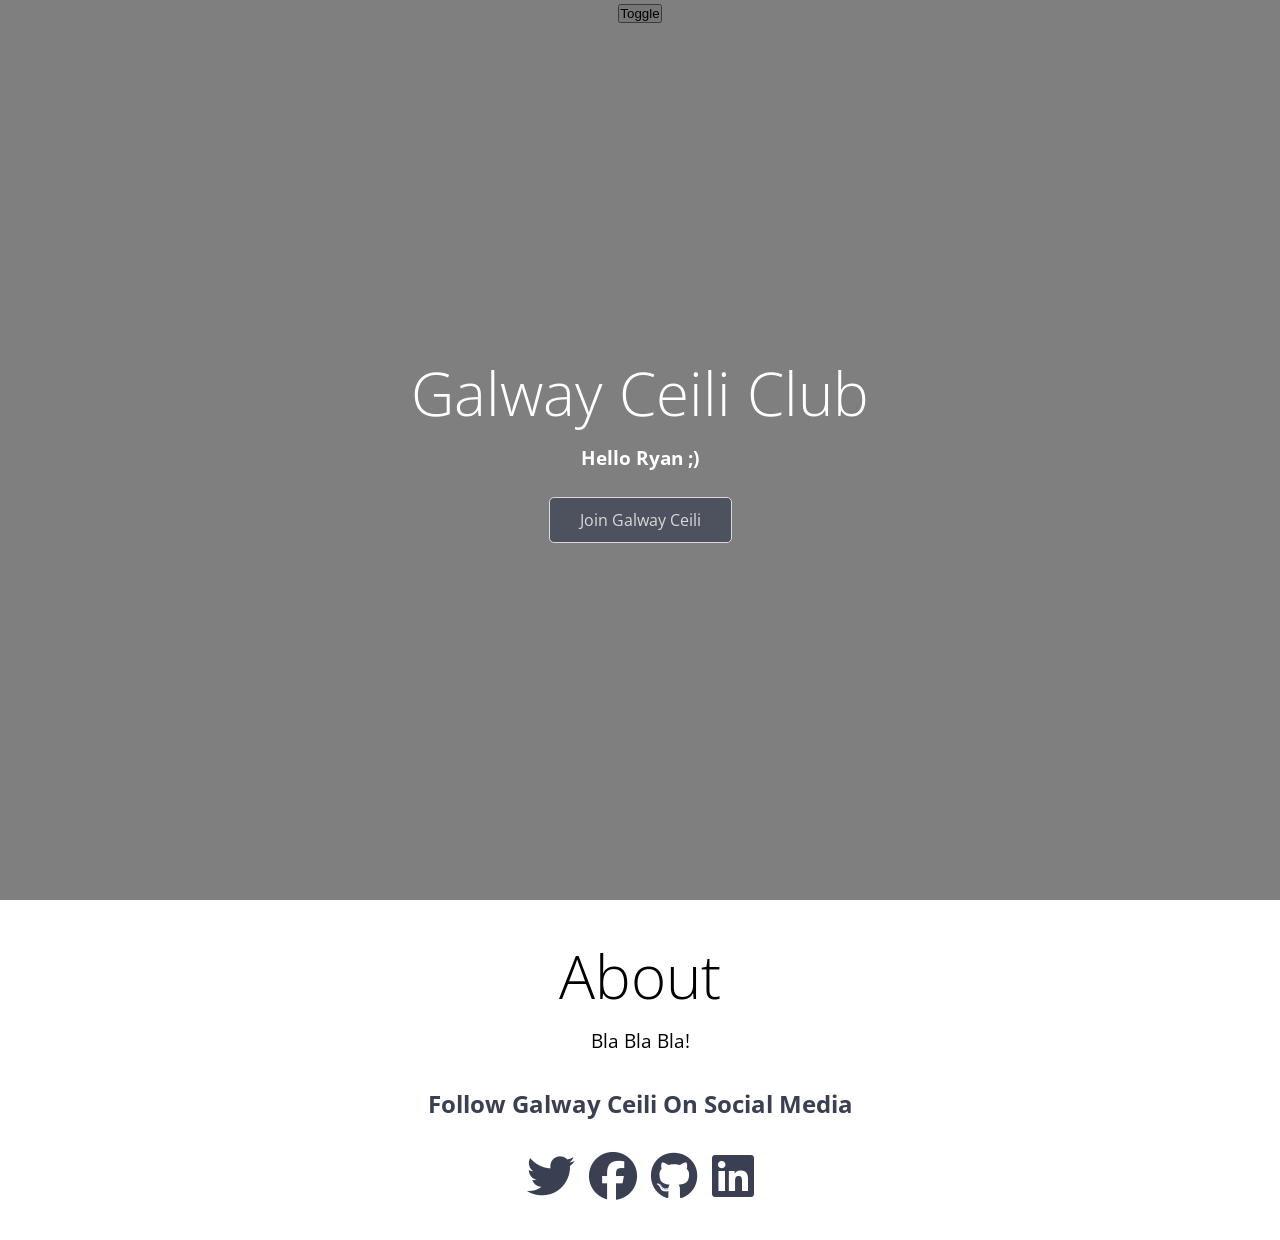
==== index.html @ 7b8dbdc9 "Update and rename home.html to index.html" ====
<!DOCTYPE html>
<html lang="en">

<head>
  <meta charset="utf-8">
  <meta name="viewport" content="width=device-width, initial-scale=1">
  <title>HTML5 Boilerplate</title>
  <link rel="stylesheet" href="styles.css">
  <link rel="stylesheet" href="https://cdnjs.cloudflare.com/ajax/libs/font-awesome/6.6.0/css/all.min.css" integrity="sha512-Kc323vGBEqzTmouAECnVceyQqyqdsSiqLQISBL29aUW4U/M7pSPA/gEUZQqv1cwx4OnYxTxve5UMg5GT6L4JJg==" crossorigin="anonymous" referrerpolicy="no-referrer" />
  <script>
//  var video=document.getElementById("ceili_vid") ;   

// $(video).on("click", function(e){
//   video.muted = !video.muted;
// });
// };
// function toggleMute() {
// alert('help')
// var video=document.getElementById("ceilivid")

// if(video.muted){
// 	video.muted = false;
// } else {
// 	video.muted = true;
// }

// }

//document.getElementById('ceilivid').muted=false;

function toggleMute() {
     

var video=document.getElementById("ceilivid")

if(video.muted){
	video.muted = false;
} else {
	video.muted = true;
}

}


 </script>
</head>

<body>
    <section class="showcase">
        <div class="video-container">
            <video id="ceilivid" src="vid.mp4" autoplay  muted loop></video> 
             <!-- <video id="ceilivid"  controls="controls" preload="none"  onclick="this.play()">
                <source type="video/mp4" src="vid.mp4">   
             </video>  -->
             <!-- controls="controls" preload="none"-->
            <!-- /autoplay="autoplay" loop="loop" controls="controls" muted="muted"-->
           <!--  <video id="ceili_vid" src="vid.mp4" autoplay="autoplay" loop="loop" controls="controls" muted="false"></video> -->
             <button ">
Toggle
</button>
        </div>
        <div class="content">
            <h1>Galway Ceili Club</h1>
            <h3>Hello Ryan ;)</h3>
            <a href="#about" class="btn" onclick="toggleMute()">Join Galway Ceili</a>
        </div>
    </section>
    
    <section id="about">
        <h1>About</h1>
        <p>
            Bla Bla Bla!
        </p>
    
        <h2>Follow Galway Ceili On Social Media</h2>
    
        <div class="social">
        <a href="# target="_blank"><i class="fab fa-twitter fa-3x"></i></a>
            <a href="#" target="_blank"><i class="fab fa-facebook fa-3x"></i></a>
            <a href="#" target="_blank"><i class="fab fa-github fa-3x"></i></a>
            <a href="#" target="_blank"><i class="fab fa-linkedin fa-3x"></i></a>
        </div>
    </section>

    
</body>

</html>
---- styles.css ----
@import url('https://fonts.googleapis.com/css2?family=Open+Sans:wght@300;400&display=swap');

:root {
	--primary-color: #3a4052;
}

* {
	box-sizing: border-box;
	margin: 0;
	padding: 0;
}

body {
	font-family: 'Open Sans', sans-serif;
	line-height: 1.5;
}

a {
	text-decoration: none;
	color: var(--primary-color);
}

h1 {
	font-weight: 300;
	font-size: 60px;
	line-height: 1.2;
	margin-bottom: 15px;
}

.showcase {
	height: 100vh;
	display: flex;
	align-items: center;
	justify-content: center;
	text-align: center;
	color: #fff;
	padding: 0 20px;
}

.video-container {
	position: absolute;
	top: 0;
	left: 0;
	width: 100%;
	height: 100%;
	overflow: hidden;
	
}

.video-container video {
	min-width: 100%;
	min-height: 100%;
  position: absolute;
	top: 50%;
	left: 50%;
	transform: translate(-50%, -50%);
	object-fit: cover;
}

.video-container:after {
	content: '';
	z-index: 1;
	height: 100%;
	width: 100%;
	top: 0;
	left: 0;
	background: rgba(0, 0, 0, 0.5);
	position: absolute;
}

.content {
	z-index: 2;
}

.btn {
	display: inline-block;
	padding: 10px 30px;
	background: var(--primary-color);
	color: #fff;
	border-radius: 5px;
	border: solid #fff 1px;
	margin-top: 25px;
	opacity: 0.7;
}

.btn:hover {
	transform: scale(0.98);
}

#about {
	padding: 40px;
	text-align: center;
}

#about p {
	font-size: 1.2rem;
	max-width: 600px;
	margin: auto;
}

#about h2 {
	margin: 30px 0;
	color: var(--primary-color);
}

.social a {
	margin: 0 5px;
}
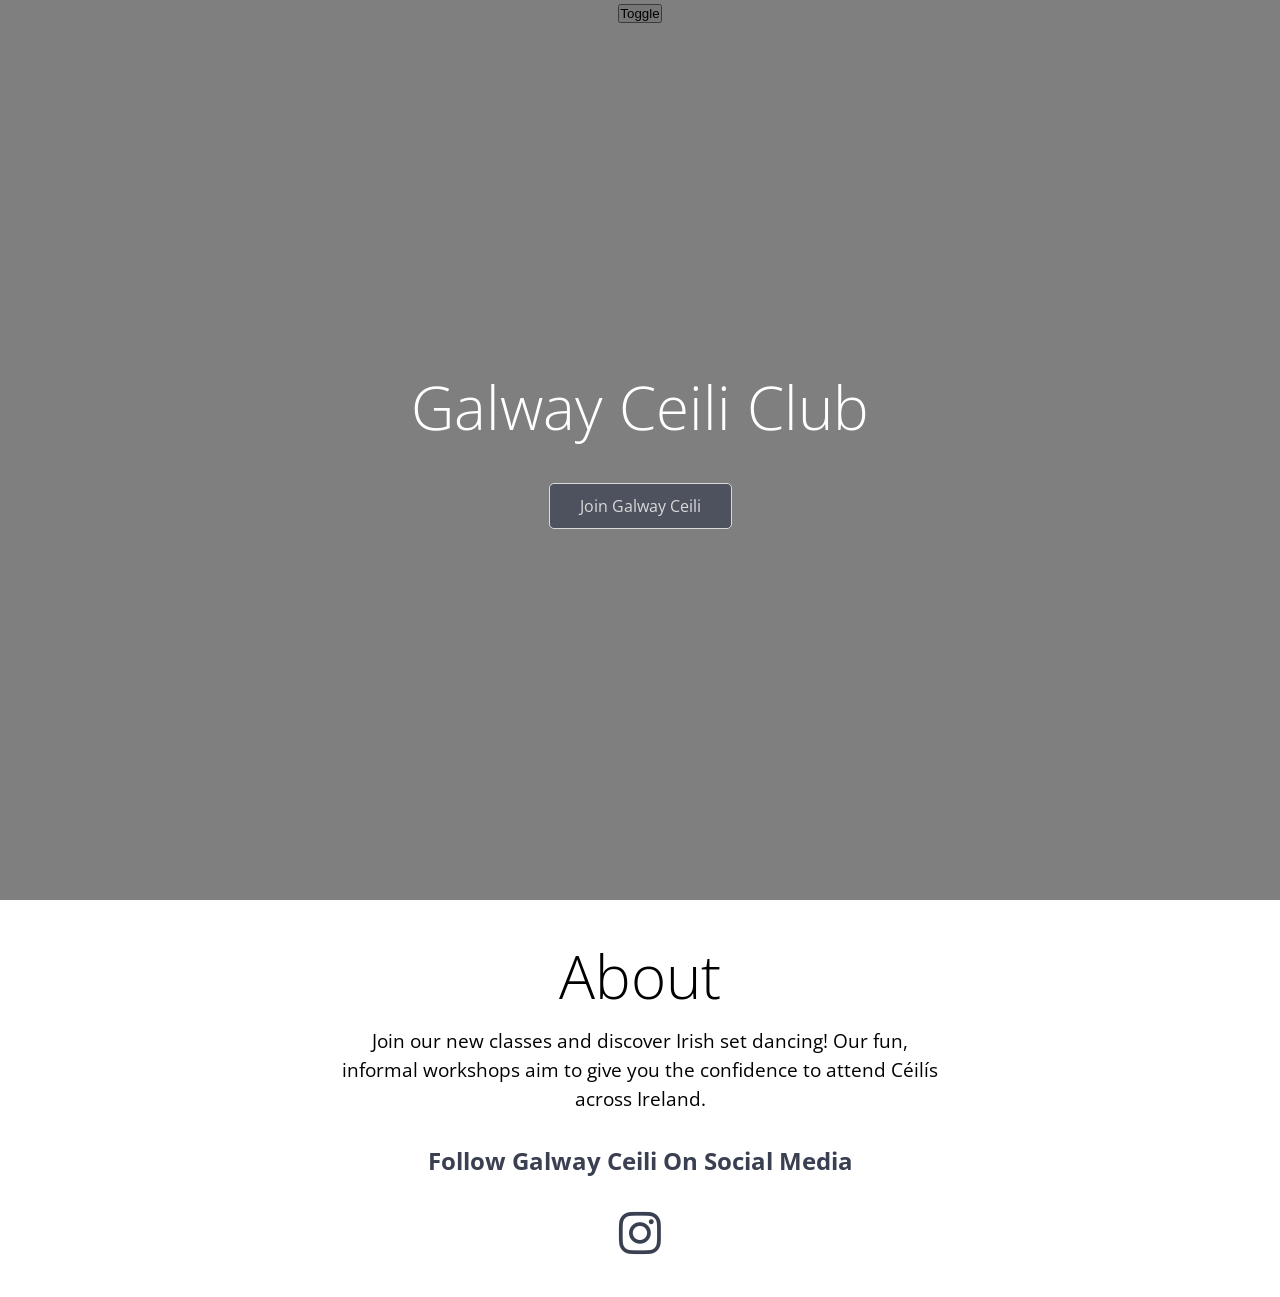
==== commit c5b99ae4: "Update index.html" ====
--- a/index.html
+++ b/index.html
@@ -4,7 +4,7 @@
 <head>
   <meta charset="utf-8">
   <meta name="viewport" content="width=device-width, initial-scale=1">
-  <title>HTML5 Boilerplate</title>
+  <title>Galway Céilí Club</title>
   <link rel="stylesheet" href="styles.css">
   <link rel="stylesheet" href="https://cdnjs.cloudflare.com/ajax/libs/font-awesome/6.6.0/css/all.min.css" integrity="sha512-Kc323vGBEqzTmouAECnVceyQqyqdsSiqLQISBL29aUW4U/M7pSPA/gEUZQqv1cwx4OnYxTxve5UMg5GT6L4JJg==" crossorigin="anonymous" referrerpolicy="no-referrer" />
   <script>
@@ -61,24 +61,20 @@
         </div>
         <div class="content">
             <h1>Galway Ceili Club</h1>
-            <h3>Hello Ryan ;)</h3>
-            <a href="#about" class="btn" onclick="toggleMute()">Join Galway Ceili</a>
+                 <a href="#about" class="btn" onclick="toggleMute()">Join Galway Ceili</a>
         </div>
     </section>
     
     <section id="about">
         <h1>About</h1>
         <p>
-            Bla Bla Bla!
+           Join our new classes and discover Irish set dancing! Our fun, informal workshops aim to give you the confidence to attend Céilís across Ireland.
         </p>
     
         <h2>Follow Galway Ceili On Social Media</h2>
     
         <div class="social">
-        <a href="# target="_blank"><i class="fab fa-twitter fa-3x"></i></a>
-            <a href="#" target="_blank"><i class="fab fa-facebook fa-3x"></i></a>
-            <a href="#" target="_blank"><i class="fab fa-github fa-3x"></i></a>
-            <a href="#" target="_blank"><i class="fab fa-linkedin fa-3x"></i></a>
+            <a href="#" target="https://www.instagram.com/galwayceiliclub/"><i class="fab fa-instagram fa-3x"></i></a>
         </div>
     </section>
 
